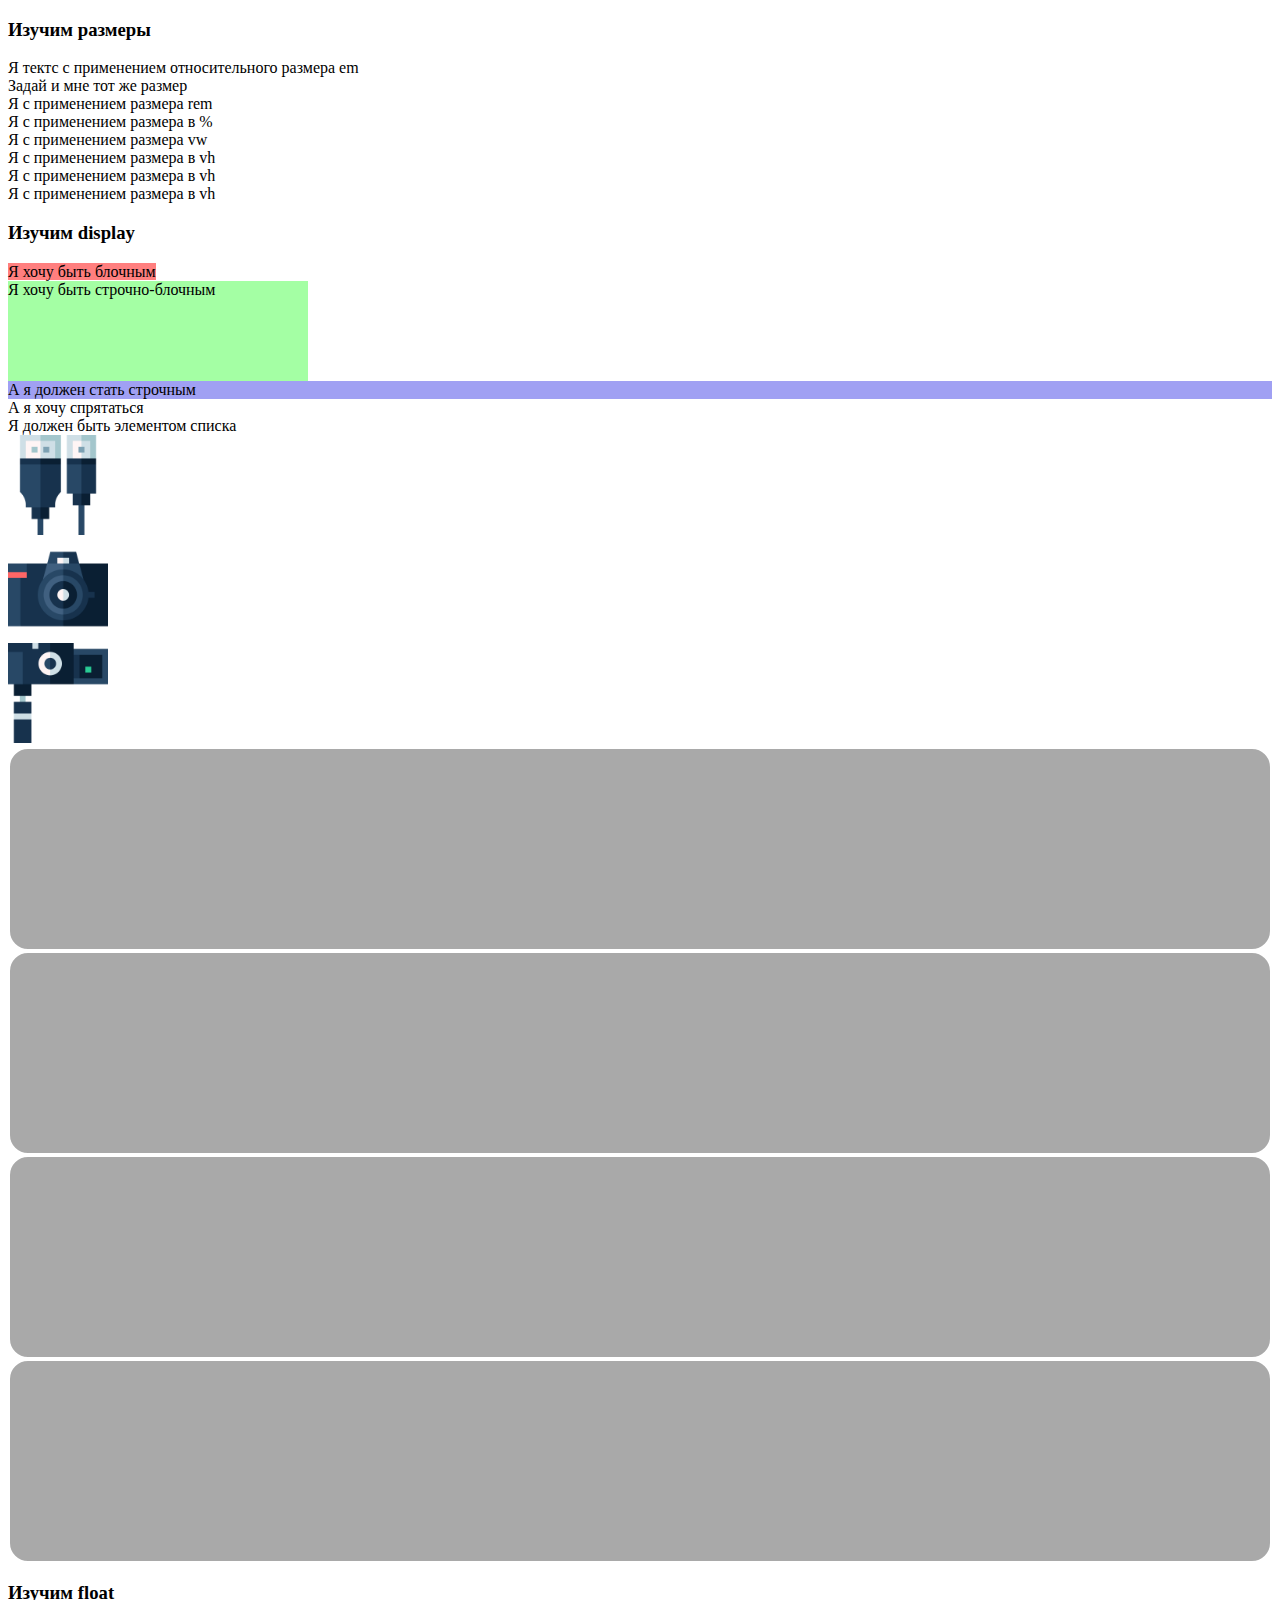
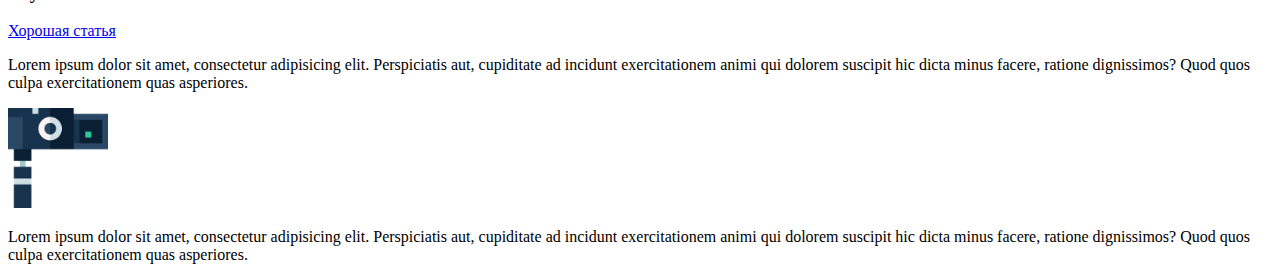
==== inner/csspractice.html @ 072777af "first" ====
<!DOCTYPE html>
<html lang="en">
<head>
    <meta charset="UTF-8">
    <meta name="viewport" content="width=device-width, initial-scale=1.0">
    <title>CSS Practice</title>
    <!-- подключи стили лежат в папке css -->
    <link rel="stylesheet" href="../css/style.css">
</head>
<body>
    <section class="size">
        <h3>Изучим размеры</h3>
        <div class="txt-em">Я тектс с применением относительного размера em</div>
        <div class="txt-em">Задай и мне тот же размер</div>
        <!-- напиши свои мысли сюда, как он работает -->
        <div class="txt-rem">Я с применением размера rem</div>
        <!-- напиши свои мысли сюда, как он работает -->
        <div class="txt-percent">Я с применением размера в %</div>
        <div class="txt-vw">Я с применением размера vw</div>
        <!-- напиши свои мысли сюда, как он работает -->
        <div class="txt-vh">Я с применением размера в vh</div>
        <!-- напиши свои мысли сюда, как он работает -->
        <div class="txt-vmin">Я с применением размера в vh</div>
        <!-- напиши свои мысли сюда, как он работает -->
        <div class="txt-vmax">Я с применением размера в vh</div>
        <!-- напиши свои мысли сюда, как он работает -->
    </section>
    <section class="display">
        <h3>Изучим display</h3>
        <div class="block-el">Я хочу быть блочным</div>
        <div class="inline-block-el">Я хочу быть строчно-блочным</div>
        <div class="inline-el">А я должен стать строчным</div>
         <!-- напиши сюда твои мысли о том, как ведут себя эти элементы -->
        <div class="none-el">А я хочу спрятаться</div>
        <div class="list-el">Я должен быть элементом списка</div>
       
        <!-- здесь нужно с помощью display: table создать таблицу из div-элементов -->

        <div class="flex-area">
            <!-- здесь нужно использовать flex чтобы расположить элементы -->
            <div class="flex-el"><img src="../img/connector.png" alt=""></div>
            <div class="flex-el"><img src="../img/electronics.png" alt=""></div>
            <div class="flex-el"><img src="../img/electronics1.png" alt=""></div>
        </div>
      
        <div class="grid-system">
            <!-- расположить элементы с помощью display grid, 
                боковое меню должно быть справа от main, между элементами промежутки в 40px -->
            <header></header>
            <main></main>
            <aside></aside>
            <footer></footer>
        </div> 
        
    </section>
    <section class="float">
        <h3>Изучим float</h3>
        <!-- нужно расположить картинку слева от текста -->
        <a href="https://learn.javascript.ru/float">Хорошая статья</a>
        <p>
            <!-- добавить две рамки с помощью outline для текста -->
            Lorem ipsum dolor sit amet, 
            consectetur adipisicing elit. 
            Perspiciatis aut, cupiditate ad
            incidunt exercitationem animi qui
            dolorem suscipit hic dicta minus facere, 
            ratione dignissimos? Quod quos culpa 
            exercitationem quas asperiores.
        </p>
        <img src="../img/electronics1.png" alt="">
        <!-- желательно реализовать 3х колончатую с разным контентом, чтобы осознать косяки float-->
        <!-- и также почитать про очистку -->
    </section>
    <p>
        <!-- в этом тексте необходимоо сохранить отступы без br -->
        Lorem ipsum dolor sit amet, 
        consectetur adipisicing elit. 
        Perspiciatis aut, cupiditate ad
        incidunt exercitationem animi qui
        dolorem suscipit hic dicta minus facere, 
        ratione dignissimos? Quod quos culpa 
        exercitationem quas asperiores.
    </p>
</body>
</html>
---- css/style.css ----
.block-el{
    display: inline;
    width: 100px;
    height: 100px;
    background: rgb(255, 127, 127);
}
.inline-block-el{
    width: 300px;
    height: 100px;
    background: rgb(164, 255, 164);
}
.inline-el{
    background: rgb(160, 160, 243);
}
img{
    width: 100px;
    height: 100px;
}

header, main, aside, footer{
    background: darkgrey;
    border-radius: 20px;
    border: 2px solid white;
    height: 200px;
}
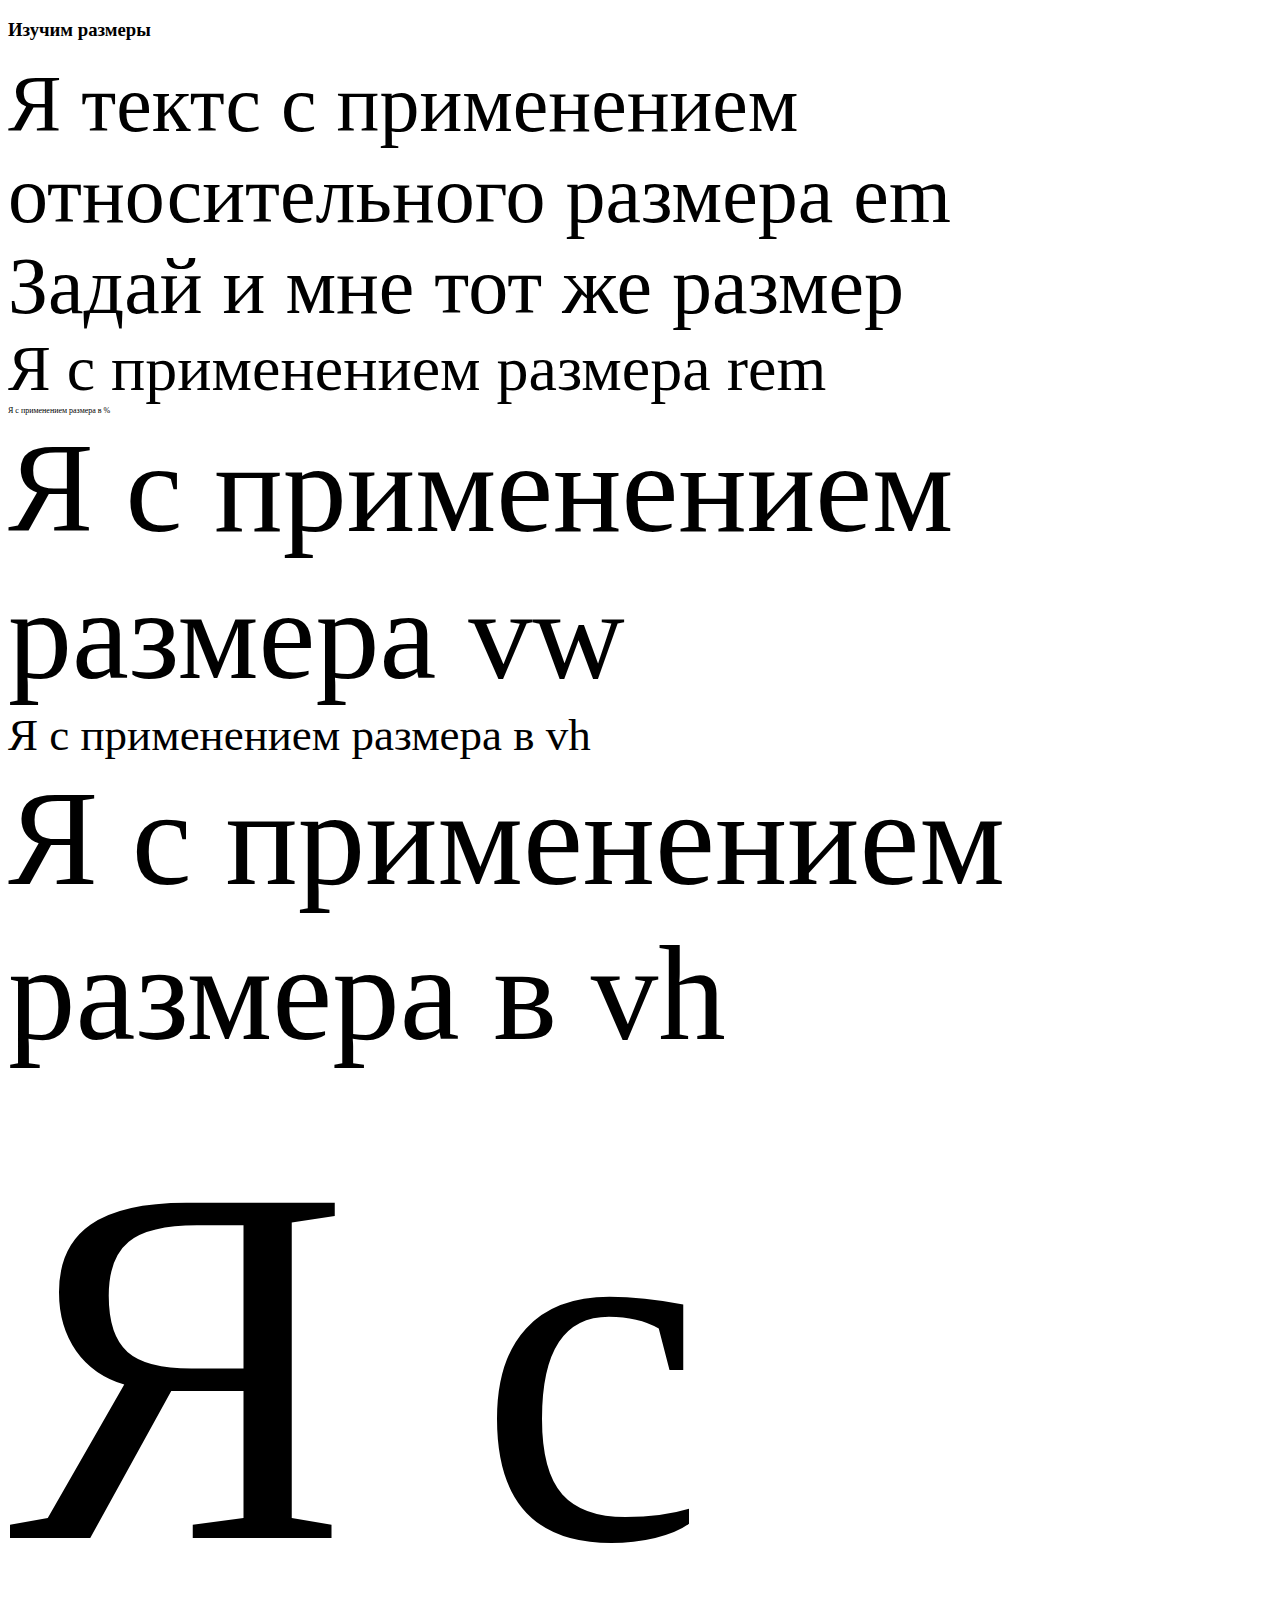
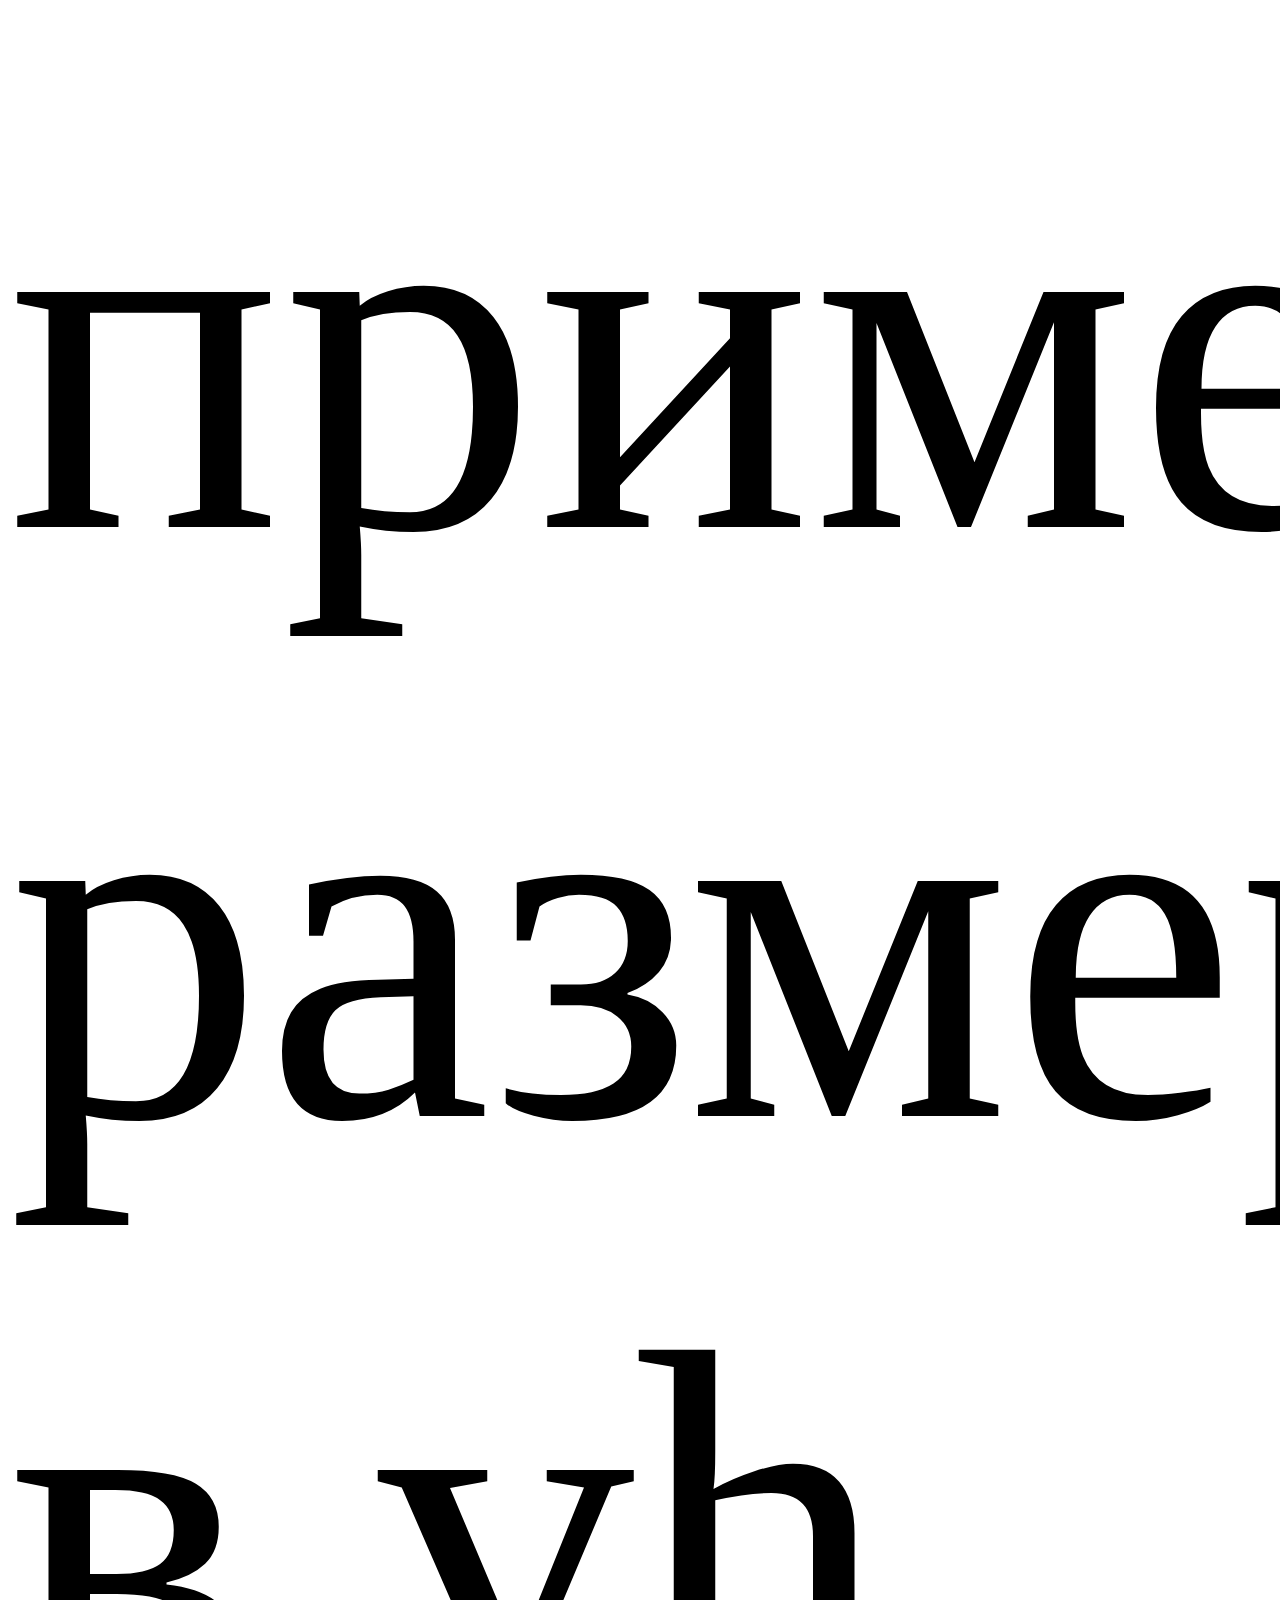
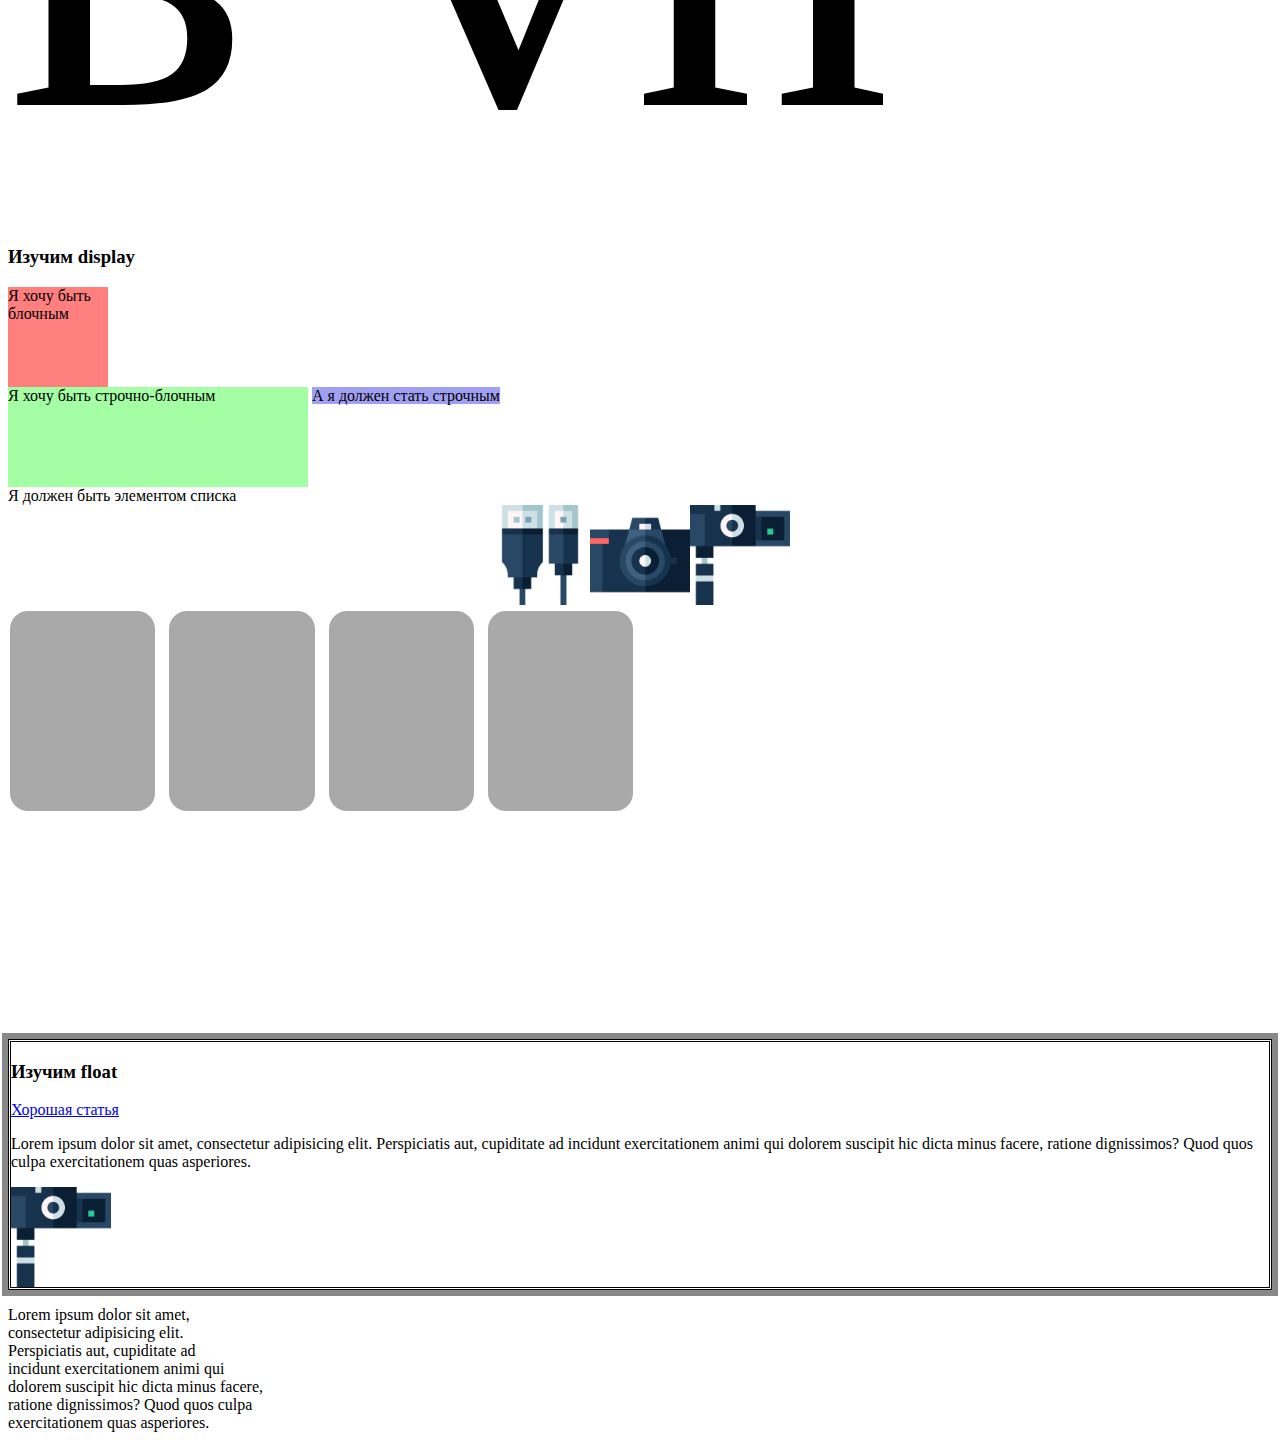
==== commit 109c1f22: "vrode vso" ====
--- a/inner/csspractice.html
+++ b/inner/csspractice.html
@@ -4,6 +4,7 @@
     <meta charset="UTF-8">
     <meta name="viewport" content="width=device-width, initial-scale=1.0">
     <title>CSS Practice</title>
+    <link rel="stylesheet" href="css/styler.css">
     <!-- подключи стили лежат в папке css -->
     <link rel="stylesheet" href="../css/style.css">
 </head>
@@ -12,9 +13,9 @@
         <h3>Изучим размеры</h3>
         <div class="txt-em">Я тектс с применением относительного размера em</div>
         <div class="txt-em">Задай и мне тот же размер</div>
-        <!-- напиши свои мысли сюда, как он работает -->
+        <!-- напиши свои мысли сюда, как он работает . i don't now-->
         <div class="txt-rem">Я с применением размера rem</div>
-        <!-- напиши свои мысли сюда, как он работает -->
+        <!-- напиши свои мысли сюда, как он работает 10 -->
         <div class="txt-percent">Я с применением размера в %</div>
         <div class="txt-vw">Я с применением размера vw</div>
         <!-- напиши свои мысли сюда, как он работает -->
@@ -33,7 +34,7 @@
          <!-- напиши сюда твои мысли о том, как ведут себя эти элементы -->
         <div class="none-el">А я хочу спрятаться</div>
         <div class="list-el">Я должен быть элементом списка</div>
-       
+
         <!-- здесь нужно с помощью display: table создать таблицу из div-элементов -->
 
         <div class="flex-area">
@@ -42,16 +43,16 @@
             <div class="flex-el"><img src="../img/electronics.png" alt=""></div>
             <div class="flex-el"><img src="../img/electronics1.png" alt=""></div>
         </div>
-      
+
         <div class="grid-system">
-            <!-- расположить элементы с помощью display grid, 
+            <!-- расположить элементы с помощью display grid,
                 боковое меню должно быть справа от main, между элементами промежутки в 40px -->
             <header></header>
             <main></main>
             <aside></aside>
             <footer></footer>
-        </div> 
-        
+        </div>
+
     </section>
     <section class="float">
         <h3>Изучим float</h3>
@@ -59,12 +60,12 @@
         <a href="https://learn.javascript.ru/float">Хорошая статья</a>
         <p>
             <!-- добавить две рамки с помощью outline для текста -->
-            Lorem ipsum dolor sit amet, 
-            consectetur adipisicing elit. 
+            Lorem ipsum dolor sit amet,
+            consectetur adipisicing elit.
             Perspiciatis aut, cupiditate ad
             incidunt exercitationem animi qui
-            dolorem suscipit hic dicta minus facere, 
-            ratione dignissimos? Quod quos culpa 
+            dolorem suscipit hic dicta minus facere,
+            ratione dignissimos? Quod quos culpa
             exercitationem quas asperiores.
         </p>
         <img src="../img/electronics1.png" alt="">
@@ -73,13 +74,13 @@
     </section>
     <p>
         <!-- в этом тексте необходимоо сохранить отступы без br -->
-        Lorem ipsum dolor sit amet, 
-        consectetur adipisicing elit. 
-        Perspiciatis aut, cupiditate ad
-        incidunt exercitationem animi qui
-        dolorem suscipit hic dicta minus facere, 
-        ratione dignissimos? Quod quos culpa 
-        exercitationem quas asperiores.
+        <div>Lorem ipsum dolor sit amet,</div>
+        <div>consectetur adipisicing elit.</div>
+        <div>Perspiciatis aut, cupiditate ad</div>
+        <div>incidunt exercitationem animi qui</div>
+        <div>dolorem suscipit hic dicta minus facere,</div>
+        <div>ratione dignissimos? Quod quos culpa</div>
+        <div>exercitationem quas asperiores.</div>
     </p>
 </body>
-</html>+</html>
--- a/css/style.css
+++ b/css/style.css
@@ -1,4 +1,6 @@
-
+.background{
+  background-image: url(../img/создание сайтов.jpg);
+}
 .block-el{
     display: inline;
     width: 100px;
@@ -23,4 +25,85 @@
     border-radius: 20px;
     border: 2px solid white;
     height: 200px;
-}+}
+.txt-em{
+  font-size: 5em;
+}
+
+.txt-rem{
+  font-size: 4rem;
+}
+
+.txt-percent{
+  font-size: 50%;
+}
+
+.txt-vw{
+  font-size: 10vw;
+}
+
+.txt-vh{
+  font-size: 5vh;
+}
+
+.txt-vmin{
+  font-size: 15vmin;
+}
+
+.txt-vmax{
+  font-size: 40vmax;
+}
+
+.block-el{
+  display: block;
+}
+
+.inline-block-el{
+  display: inline-block;
+}
+
+.inline-el{
+  display: inline;
+}
+
+.none-el{
+  display: none;
+}
+
+.list-el{
+  display:list-item;
+}
+
+.flex-area{
+  display: table;
+  display: flex;
+  justify-content: center;
+}
+
+.grid-system{
+  display: grid;
+ grid-template-columns: repeat(8, 1fr);
+ grid-gap: 10px;
+ grid-auto-rows: 100px;
+ grid-template-areas:
+   "a a a a b b b b"
+   "a a a a b b b b"
+   "c c c c d d d d"
+   "c c c c d d d d";
+ align-items: start;
+}
+
+.float>img{
+  display: flex;
+  justify-content: flex-start;
+}
+
+.float{
+  padding: solid 8px #a84832;
+  border-style: double;
+  outline: solid 6px #888;
+  margin: solid 10px #a83232;
+}
+.p{
+  margin-bottom: 20px;
+}
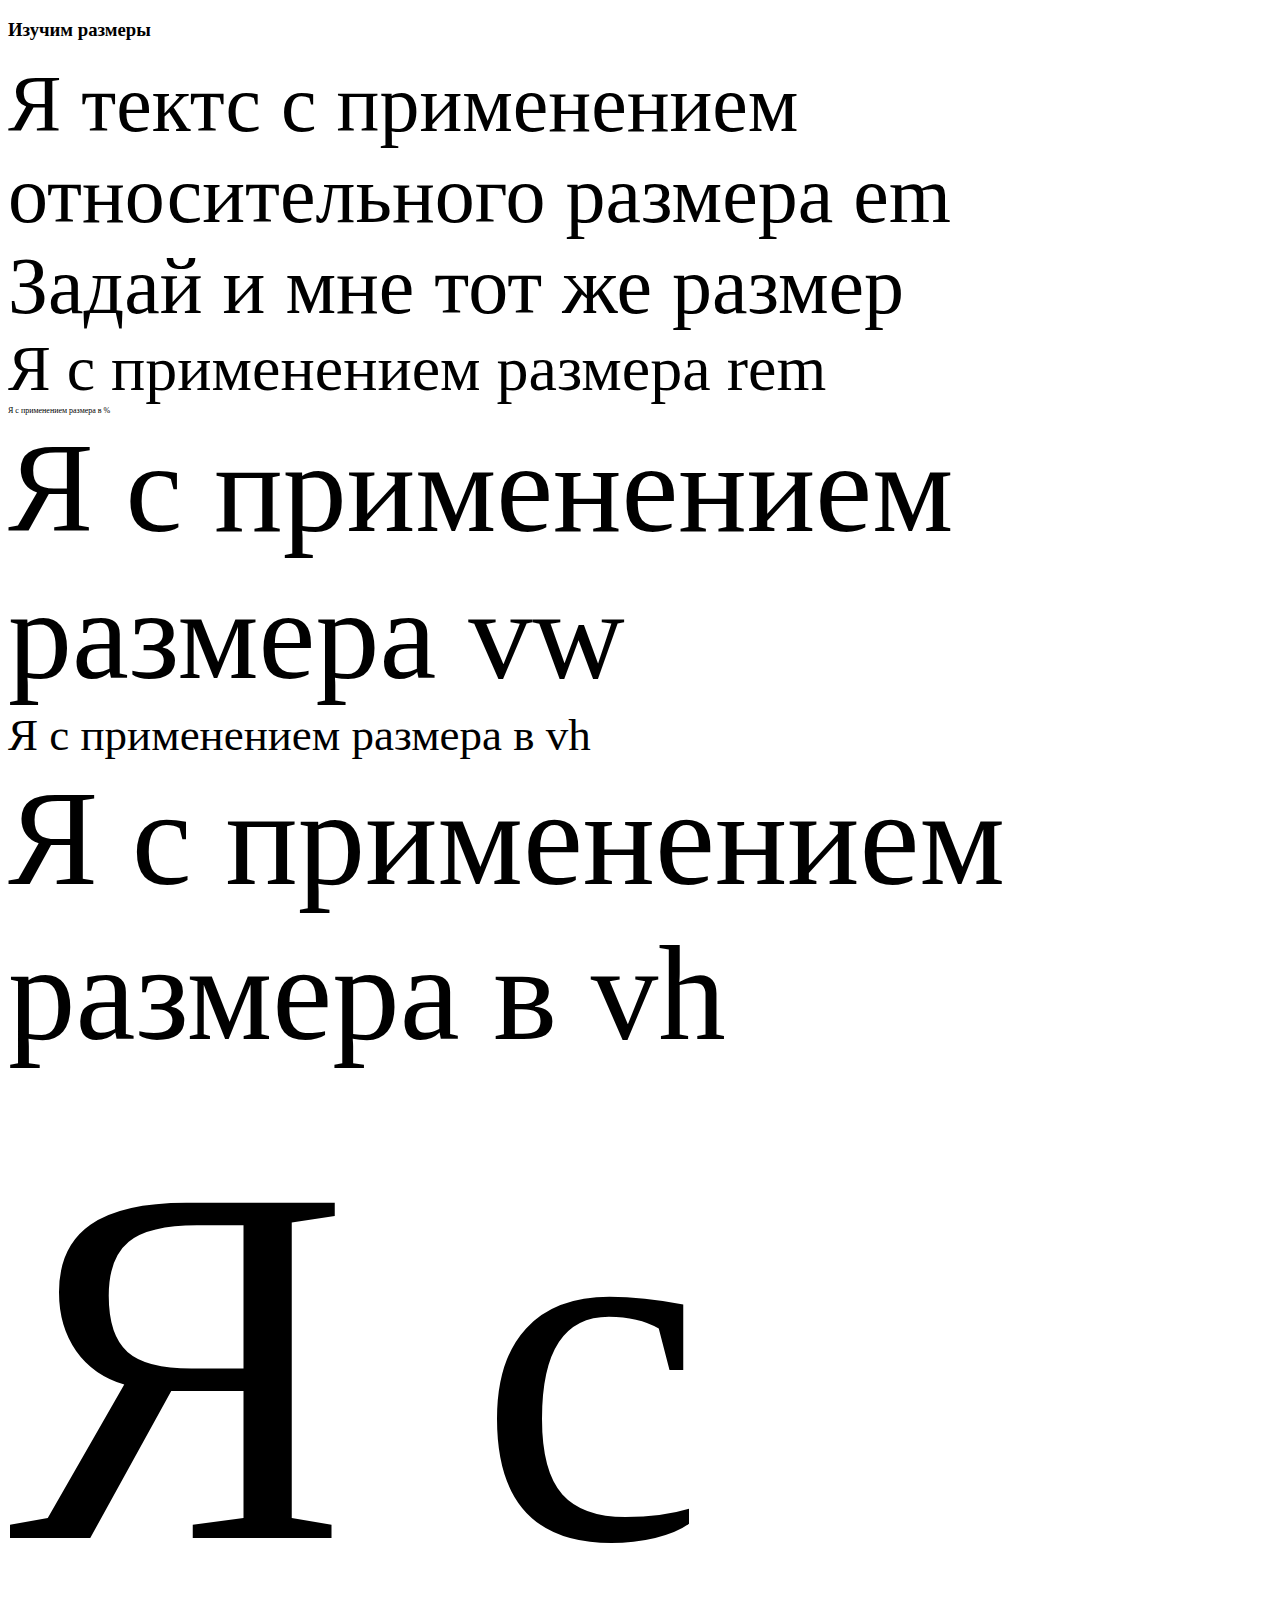
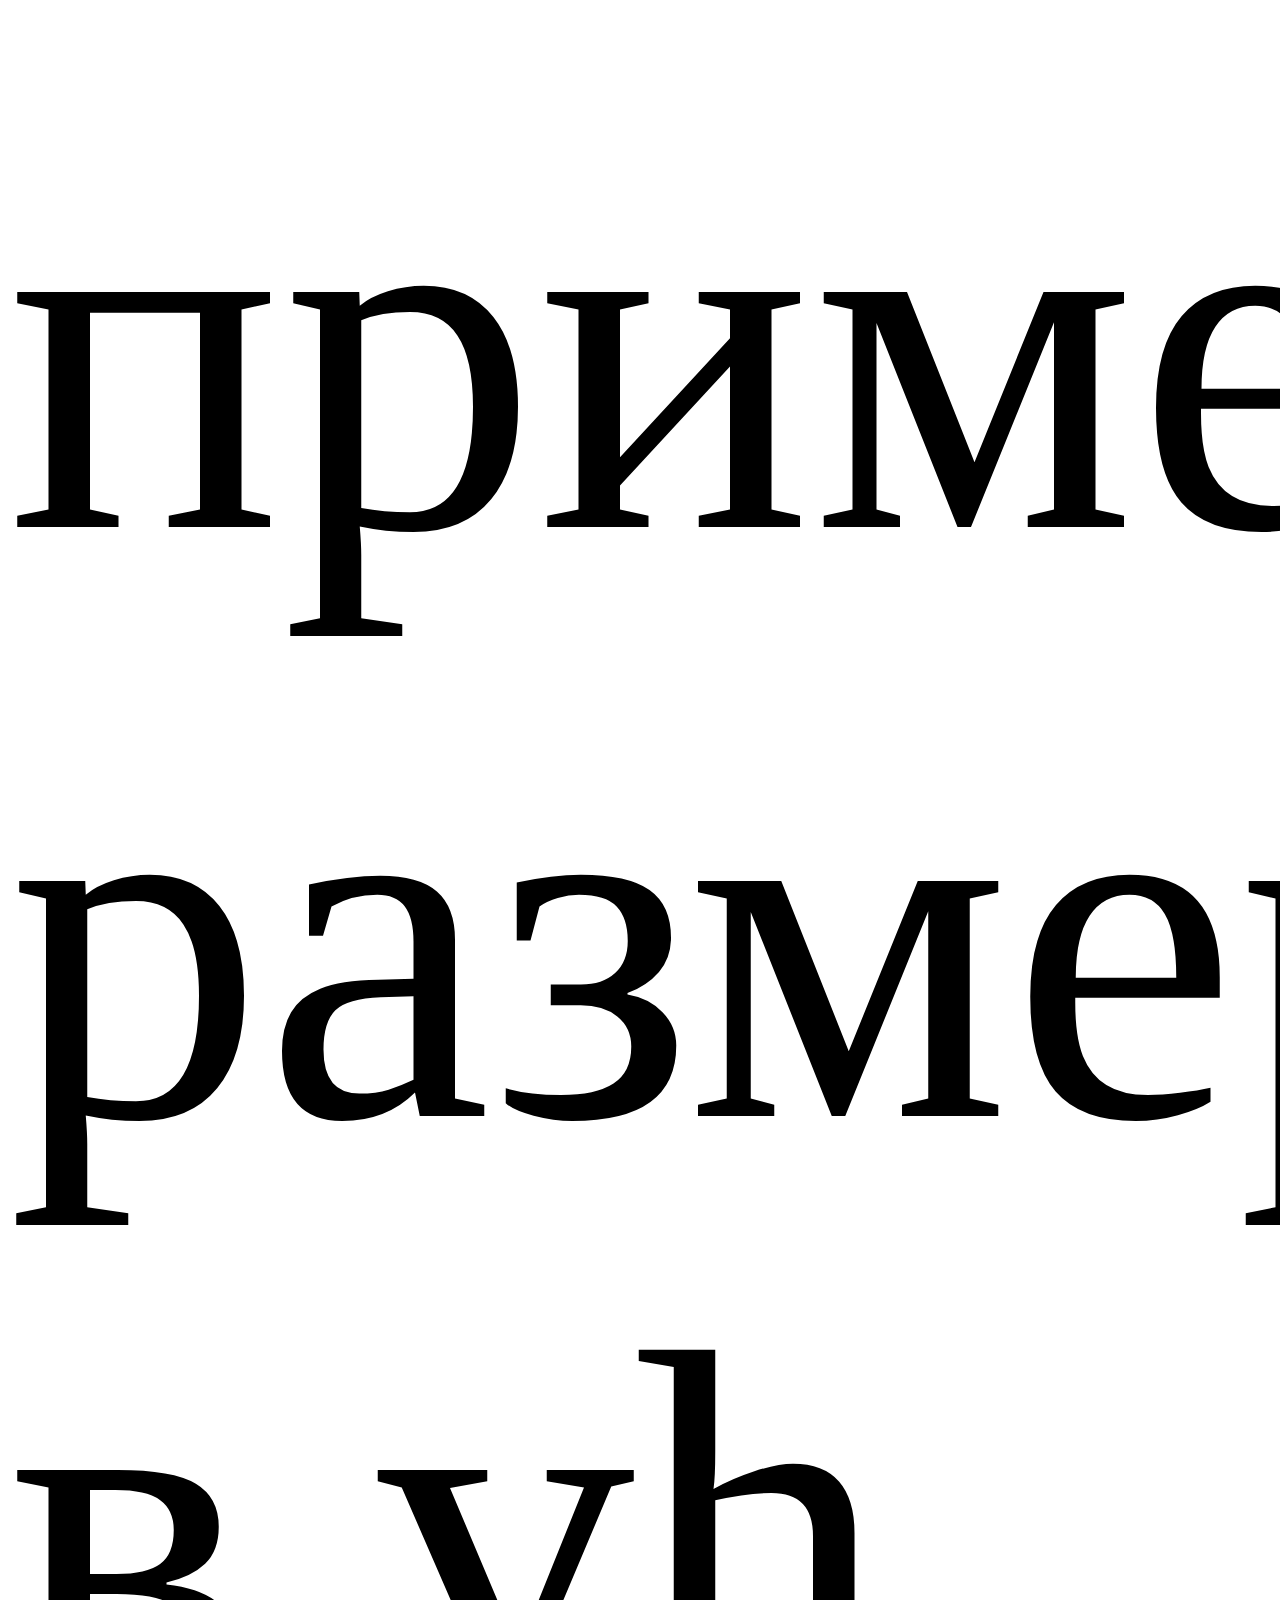
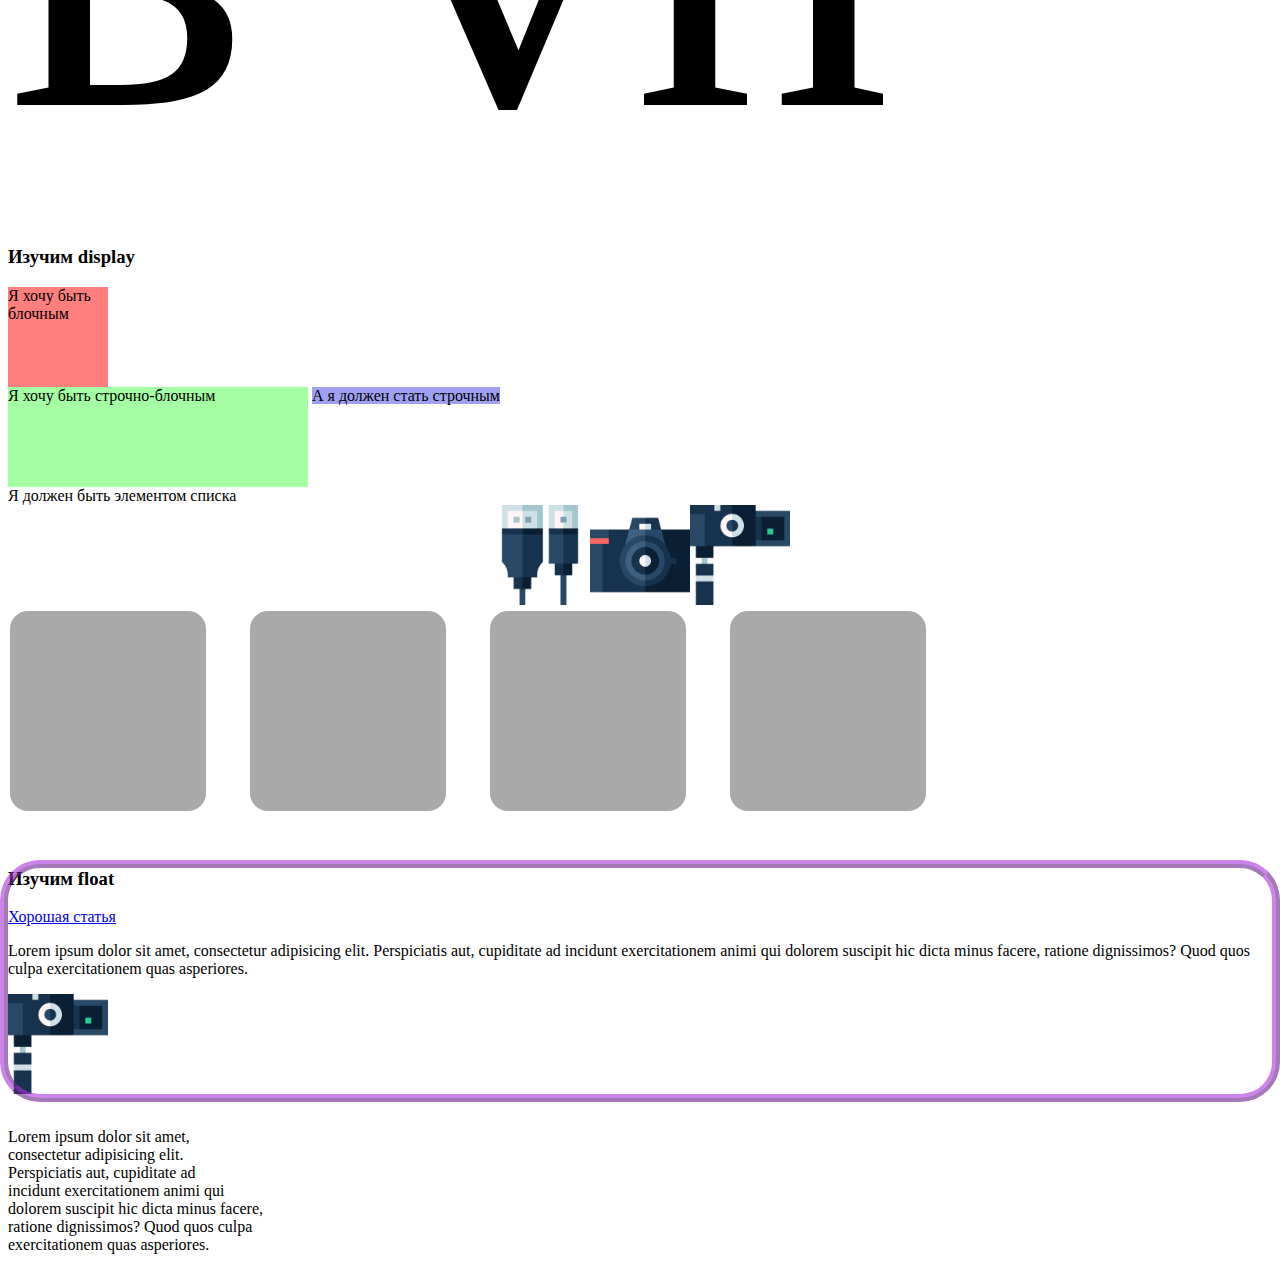
==== commit d5a21591: "vrode vso" ====
--- a/inner/csspractice.html
+++ b/inner/csspractice.html
@@ -13,25 +13,27 @@
         <h3>Изучим размеры</h3>
         <div class="txt-em">Я тектс с применением относительного размера em</div>
         <div class="txt-em">Задай и мне тот же размер</div>
-        <!-- напиши свои мысли сюда, как он работает . i don't now-->
+        <!-- относительные, они определяются по текущему контексту. -->
         <div class="txt-rem">Я с применением размера rem</div>
-        <!-- напиши свои мысли сюда, как он работает 10 -->
+        <!--  задаёт размер относительно шрифта <html>, используется для удобства глобального масштабирования:
+        элементы которые планируется масштабировать, задаются в rem -->
         <div class="txt-percent">Я с применением размера в %</div>
+        <!-- относительно такого же свойства родителя (а может и не родителя, а может и не такого же -->
         <div class="txt-vw">Я с применением размера vw</div>
-        <!-- напиши свои мысли сюда, как он работает -->
+        <!-- относительно размера экрана  -->
         <div class="txt-vh">Я с применением размера в vh</div>
-        <!-- напиши свои мысли сюда, как он работает -->
+        <!--  относительно размера экрана-->
         <div class="txt-vmin">Я с применением размера в vh</div>
-        <!-- напиши свои мысли сюда, как он работает -->
+        <!--  относительно размера экрана -->
         <div class="txt-vmax">Я с применением размера в vh</div>
-        <!-- напиши свои мысли сюда, как он работает -->
+        <!-- относительно размера экрана -->
     </section>
     <section class="display">
         <h3>Изучим display</h3>
         <div class="block-el">Я хочу быть блочным</div>
         <div class="inline-block-el">Я хочу быть строчно-блочным</div>
         <div class="inline-el">А я должен стать строчным</div>
-         <!-- напиши сюда твои мысли о том, как ведут себя эти элементы -->
+         <!--они видо изменяютс и заливаются в строку ,блока строчно блочный впустил строчный элемент  -->
         <div class="none-el">А я хочу спрятаться</div>
         <div class="list-el">Я должен быть элементом списка</div>
 
@@ -52,7 +54,6 @@
             <aside></aside>
             <footer></footer>
         </div>
-
     </section>
     <section class="float">
         <h3>Изучим float</h3>
@@ -74,13 +75,14 @@
     </section>
     <p>
         <!-- в этом тексте необходимоо сохранить отступы без br -->
-        <div>Lorem ipsum dolor sit amet,</div>
-        <div>consectetur adipisicing elit.</div>
-        <div>Perspiciatis aut, cupiditate ad</div>
-        <div>incidunt exercitationem animi qui</div>
-        <div>dolorem suscipit hic dicta minus facere,</div>
-        <div>ratione dignissimos? Quod quos culpa</div>
-        <div>exercitationem quas asperiores.</div>
+        <div class="lorem">
+        Lorem ipsum dolor sit amet,
+        consectetur adipisicing elit.
+        Perspiciatis aut, cupiditate ad
+        incidunt exercitationem animi qui
+        dolorem suscipit hic dicta minus facere,
+        ratione dignissimos? Quod quos culpa
+        exercitationem quas asperiores.</div>
     </p>
 </body>
 </html>
--- a/css/style.css
+++ b/css/style.css
@@ -82,15 +82,10 @@
 
 .grid-system{
   display: grid;
- grid-template-columns: repeat(8, 1fr);
- grid-gap: 10px;
- grid-auto-rows: 100px;
- grid-template-areas:
-   "a a a a b b b b"
-   "a a a a b b b b"
-   "c c c c d d d d"
-   "c c c c d d d d";
- align-items: start;
+  grid-template-columns: 200px 200px 200px 200px;
+  grid-template-rows: 80px auto 80px;
+  column-gap: 40px;
+  row-gap: 40px;
 }
 
 .float>img{
@@ -99,11 +94,13 @@
 }
 
 .float{
-  padding: solid 8px #a84832;
-  border-style: double;
-  outline: solid 6px #888;
-  margin: solid 10px #a83232;
+  outline: solid;
+  outline: dashed red;
+  outline: 1rem solid;
+  outline: thick double #32a1ce;
+  outline: 8px ridge rgba(170, 50, 220, .6);
+  border-radius: 2rem;
 }
-.p{
-  margin-bottom: 20px;
+.lorem{
+  white-space:pre-line;
 }
